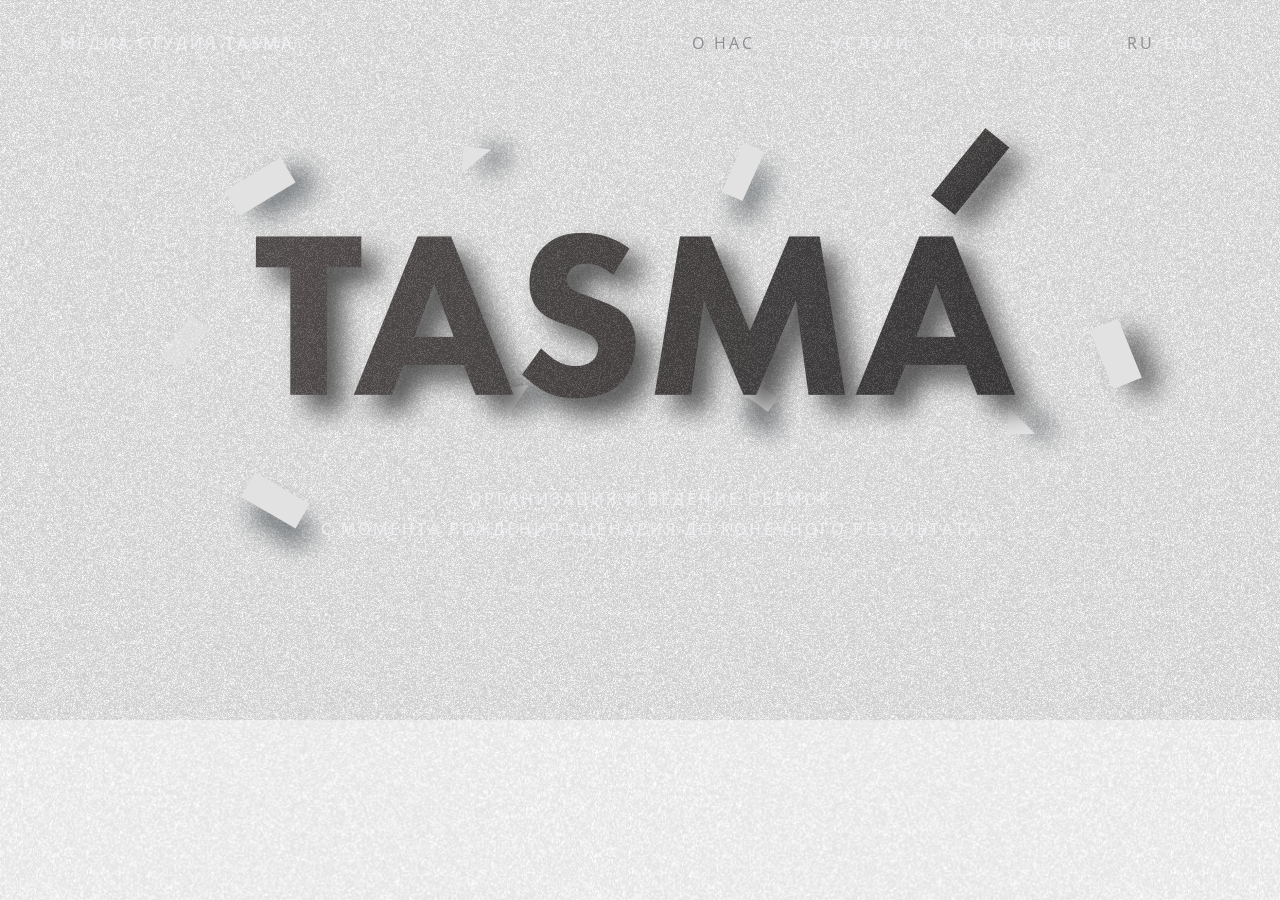
==== index.html @ 50e2a6d8 "some fix" ====
<!doctype html>
<html lang="en">
<head>
    <meta charset="utf-8">
    <meta http-equiv="X-UA-Compatible" content="IE=edge">
    <meta name="viewport" content="width=device-width, initial-scale=1">
    <!-- The above 3 meta tags *must* come first in the head; any other head content must come *after* these tags -->
    <title ></title>

    <!-- HTML5 shim and Respond.js for IE8 support of HTML5 elements and media queries -->
    <!-- WARNING: Respond.js doesn't work if you view the page via file:// -->
    <!--[if lt IE 9]>
    <script src="https://oss.maxcdn.com/html5shiv/3.7.2/html5shiv.min.js"></script>
    <script src="https://oss.maxcdn.com/respond/1.4.2/respond.min.js"></script>
    <![endif]-->
    <link href="css/main.css" rel="stylesheet">
    <link rel="shortcut icon" type="image/png" href="favicon.png">
</head>
<body class="s-body " id="body">
    <div style="display: none" data-i18n="title.about_us" id="title"></div>
    <!-- MAIN WRAPPER -->

    <div class="container-fluid s-main-wrapper ">
        <div class="">
            <ul id="scene" class="s-elements"
                data-friction-x="0.1"
                data-friction-y="0.1"
                data-scalar-x="25"
                data-scalar-y="15"

            >

                <li class="layer" data-depth="0.00" style="    z-index: 9999;">

                    <nav class="s-nav-top o-inline-blocks">
                        <a href="index.html" class=" s-nav-top__brand o-inline-blocks__item s-nav-top__link" data-i18n="[html]navigation.brand">
                            МЕДИА СТУДИЯ <b>TASMA</b>
                        </a>
                        <div class="s-nav-top__menu o-inline-blocks__item o-inline-blocks">
                            <div class="o-inline-blocks__item">
                                <a href="index.html" class="s-nav-top__link s-nav-top__link--active" data-i18n="navigation.menu-1"></a>
                            </div>
                            <div class="o-inline-blocks__item">
                                <a href="services.html" class="s-nav-top__link" data-i18n="navigation.menu-2"></a>
                            </div>
                            <div class="o-inline-blocks__item">
                                <a href="contacts.html" class="s-nav-top__link" data-i18n="navigation.menu-3"></a>
                            </div>
                            <div class="o-inline-blocks__item">
                                <a href="#" id="ru_lang" class="s-nav-top__link" onclick="changeLang('ru')">Ru</a>
                                <i class="s-nav-top__text s-nav-top__slash">/</i>
                                <a href="#" id="en_lang"  class="s-nav-top__link" onclick="changeLang('en')">Eng</a>
                            </div>
                        </div>
                    </nav>
                    <div class="s-index">
                        <div class="s-index__logo">
                            <div class="c-big-logo s-index__logo-ic"></div>
                        </div>
                        <div class="s-index__text" data-i18n="[html]index.text-1"></div>
                    </div>
                </li>

                <!--<li class="layer" data-depth="0.90"><img src="images/elements/elems1.png" style=""></li>-->
                <li class="layer" data-depth="0.40"><img src="images/elements/elems2.png" style="margin-top: 141px;margin-left: 160px;"></li>
                <li class="layer" data-depth="0.20"><img src="images/elements/elems3.png" style="margin-top: 125px;margin-left: 460px;"></li>
            </ul>
        </div>


    </div>

    <!--<div class="labs-section"></div>-->

    <!-- jQuery -->
    <script src="js/jquery.min.js"></script>
    <script src="js/jquery.cookie.js"></script>
    <!-- Include all compiled plugins (below), or include individual files as needed -->
    <script src="js/bootstrap.min.js"></script>
    <script src="js/i18next.js"></script>
    <script src="js/main.js"></script>
    <script src="js/translate.js"></script>
    <script src="js/paralax.js"></script>
    <script src="js/jquery.parallax.min.js"></script>
<script>
    $('#scene').parallax();
</script>
</body>
</html>
---- css/main.css ----
@import "bootstrap.min.css";
@import url(https://fonts.googleapis.com/css?family=Open+Sans:400,300,600,700,800&subset=latin,cyrillic);
/* font-family: "CourierNewPSMT"; */
@font-face {
  font-family: 'CourierNewPSMT';
  src: url('../fonts/CourierNewPSMT.eot');
  src: local('☺'), url('../fonts/CourierNewPSMT.woff') format('woff'), url('../fonts/CourierNewPSMT.ttf') format('truetype'), url('../fonts/CourierNewPSMT.svg') format('svg');
  font-weight: normal;
  font-style: normal;
}
/* font-family: "CourierNewPS-BoldMT"; */
@font-face {
  font-family: 'CourierNewPS-BoldMT';
  src: url('../fonts/CourierNewPS-BoldMT.eot');
  src: local('☺'), url('../fonts/CourierNewPS-BoldMT.woff') format('woff'), url('../fonts/CourierNewPS-BoldMT.ttf') format('truetype'), url('../fonts/CourierNewPS-BoldMT.svg') format('svg');
  font-weight: normal;
  font-style: normal;
}
body {
  font-family: 'Open Sans', Arial, sans-serif;
  font-size: 14px;
}
.c-title {
  margin: 0;
  padding: 0;
  color: #fff;
}
.o-inline-blocks {
  display: flex;
  justify-content: space-around;
}
.o-inline-blocks__item {
  flex: 1;
}
.c-btn {
  display: block;
  text-decoration: none;
  color: #fff;
  font-family: 'myriadpro-semibold';
  font-size: 22px;
  padding: 8.5px 10px;
  text-align: center;
  border: none;
  box-shadow: none;
  width: 100%;
  border-radius: 2px;
}
.c-btn--red {
  background-color: #b60808;
}
.c-btn--blue {
  background-color: #126bc5;
}
.c-form-text {
  display: block;
  text-decoration: none;
  color: #626262;
  font-family: 'Open Sans';
  font-weight: 600;
  font-size: 14px;
  padding: 14px 10px;
  text-align: center;
  border: none;
  box-shadow: none;
  width: 100%;
  border-radius: 2px;
}
.no-overflow {
  overflow-x: hidden;
}
.no-scroll {
  overflow: hidden;
}
.c-logo {
  background-repeat: no-repeat;
  background-position: 0 0;
}
.c-big-logo {
  background: url(../images/logo/tasma.png) no-repeat 0 0;
  width: 807px;
  height: 317px;
  z-index: 3000;
  position: relative;
}
.c-icon--instagram {
  width: 40px;
  height: 40px;
  background: url(../images/insta.svg) no-repeat;
}
@media (-webkit-min-device-pixel-ratio: 2), (min-resolution: 192dpi) {
  .c-icon--instagram {
    background: url(../images/insta@2x.svg) no-repeat;
  }
}
.c-icon--vimeo {
  width: 40px;
  height: 40px;
  background: url(../images/vimeo.svg) no-repeat;
}
@media (-webkit-min-device-pixel-ratio: 2), (min-resolution: 192dpi) {
  .c-icon--vimeo {
    background: url(../images/vimeo@2x.svg) no-repeat;
  }
}
.c-list-services {
  padding-left: 107px;
}
.c-list-services__item {
  margin: 35px 0;
  position: relative;
}
.c-list-services__item:before {
  content: '';
  width: 34px;
  height: 43px;
  display: block;
  position: absolute;
  left: -60px;
  top: 20px;
  background: url(../images/n-1.svg) no-repeat top left;
}
.c-list-services__item--2 {
  padding-right: 40px;
}
.c-list-services__item--2:before {
  content: '';
  width: 44px;
  height: 58px;
  display: block;
  position: absolute;
  right: -10px;
  left: auto;
  top: 20px;
  background: url(../images/n-2.svg) no-repeat top left;
}
.c-list-services__item--3:before {
  content: '';
  width: 37px;
  height: 46px;
  display: block;
  position: absolute;
  left: -60px;
  top: -20px;
  background: url(../images/n-3.svg) no-repeat top left;
}
.c-list-services__item--4 {
  padding-right: 70px;
  background: url(../images/marker-2.svg) no-repeat 164px 31px;
}
.c-list-services__item--4:before {
  content: '';
  width: 44px;
  height: 51px;
  display: block;
  position: absolute;
  right: 36px;
  left: auto;
  top: -5px;
  background: url(../images/n-4.svg) no-repeat top left;
}
.c-list-services__item--42 {
  padding-right: 97px;
  background: url(../images/marker-2.svg) no-repeat 211px 31px;
}
.c-list-services__item--42:before {
  content: '';
  width: 44px;
  height: 51px;
  display: block;
  position: absolute;
  right: 36px;
  left: auto;
  top: -5px;
  background: url(../images/n-4.svg) no-repeat top left;
}
.c-video-pre {
  height: 285px;
  width: 100%;
  display: flex;
  justify-content: center;
}
.c-video-pre__item {
  align-self: center;
}
.c-play {
  width: 77px;
  height: 77px;
  background: url(../images/elements/triangle.svg) no-repeat center center, #3c4144;
  border-radius: 50%;
  -webkit-box-shadow: -5px 15px 63px -13px rgba(0, 0, 0, 0.75);
  -moz-box-shadow: -5px 15px 63px -13px rgba(0, 0, 0, 0.75);
  box-shadow: -5px 15px 63px -13px rgba(0, 0, 0, 0.75);
  margin: 0 35px;
  cursor: pointer;
}
.s-main-wrapper {
  padding: 0;
  margin: 0 auto;
  position: relative;
  z-index: 2000;
  min-width: 1300px;
}
.s-main-wrapper--overflow-y {
  overflow-y: hidden;
}
.s-nav-top {
  padding: 32px 60px;
  z-index: 2000;
}
.s-nav-top__brand {
  width: 50%;
  letter-spacing: 3px;
  font-size: 16px;
  color: #efeff4;
}
.s-nav-top__brand > b {
  font-weight: 600;
}
.s-nav-top__menu {
  text-align: center;
}
.s-nav-top__link {
  font-size: 16px;
  color: #efeff4;
  text-transform: uppercase;
  letter-spacing: 3px;
  cursor: pointer;
}
.s-nav-top__link:link,
.s-nav-top__link:visited {
  font-size: 16px;
  color: #efeff4;
  text-transform: uppercase;
  letter-spacing: 3px;
}
.s-nav-top__link--active,
.s-nav-top__link:hover,
.s-nav-top__link:focus {
  color: #8f8e94!important;
  text-decoration: none;
}
.s-nav-top__slash {
  margin-left: -4px;
}
.s-nav-top__text {
  color: #efeff4;
}
.s-lp-content {
  padding: 66px 0 75px;
}
.s-lp-content__title {
  text-align: center;
}
.s-elements {
  overflow: hidden;
  padding: 0;
}
.s-full-size {
  position: relative;
  height: 100%;
  width: 100%;
}
.s-index {
  margin: 35px auto;
}
.s-index__logo-ic {
  margin: auto;
}
.s-index__text {
  font-weight: 400;
  font-size: 16px;
  line-height: 1.9;
  color: #efeff4;
  letter-spacing: 3px;
  text-align: center;
  padding: 0 20px;
  text-transform: uppercase;
  margin-top: 45px;
}
.s-contacts {
  padding: 30px 60px 200px;
}
.s-contacts__info {
  padding-top: 120px;
}
.s-contacts__title {
  color: #efeff4;
  font-size: 24px;
  font-weight: 400;
  letter-spacing: 3px;
  line-height: 33px;
  text-transform: uppercase;
}
.s-contacts__line {
  width: 90px;
  height: 10px;
  margin: 20px 0 30px;
  background-color: #efeff4;
}
.s-contacts__value {
  color: #fefefe;
  font-size: 24px;
  font-weight: 600;
  line-height: 33px;
  margin-top: 12px;
  margin-bottom: 30px;
  display: block;
  text-decoration: none;
}
.s-contacts__value:hover {
  text-decoration: none;
  color: #fefefe;
}
.s-body {
  background: url('../images/bg/bg.svg');
  background-size: cover;
  width: 100%;
  background-attachment: fixed;
  min-width: 1300px;
  position: relative;
}
.s-body:before {
  content: '';
  background: url(../images/bg/bg-sh.png);
  background-attachment: fixed;
  width: 100%;
  height: 100%;
  min-width: 1300px;
  min-height: 720px;
  top: 0;
  left: 0;
  position: absolute;
}
.s-body__title {
  margin-bottom: 14px;
}
.s-body--noheight {
  height: auto;
}
.s-logo {
  background-image: url(../images/logo/tasma.svg);
  background-position: center center;
}
.s-services {
  font-family: "CourierNewPSMT";
}
.s-services__page {
  display: none;
  width: 900px;
  margin: 20px auto;
  min-height: 600px;
  padding: 60px 100px 25px 60px;
  background: #fefefe;
  position: relative;
  box-shadow: 0 0 8px 0 rgba(0, 0, 0, 0.1), 0 8px 8px 0 rgba(0, 0, 0, 0.2), -8px -8px 16px 0 rgba(255, 255, 255, 0.1);
}
.s-services__page--active {
  display: block;
}
.s-services__page:after {
  content: '';
  position: absolute;
  width: 100%;
  background: #fff;
  height: 100%;
  -webkit-transform: rotate(1deg);
  transform: rotate(1deg);
  top: 10px;
  left: 10px;
  box-shadow: 0 0 8px 0 rgba(0, 0, 0, 0.1), 0 8px 8px 0 rgba(0, 0, 0, 0.2), 0 2px 4px 0 rgba(255, 255, 255, 0.1);
  z-index: -1;
}
.s-services__page-head {
  background: url(../images/marker-1.svg) no-repeat 20px 47px;
}
.s-services__head {
  width: 900px;
  margin: auto;
  font-family: "Open Sans";
  padding: 50px 0 20px;
}
.s-services__arrow {
  position: relative;
}
.s-services__arrow:before {
  content: '';
  width: 44px;
  height: 23px;
  display: block;
  position: absolute;
  right: -50px;
  background: url(../images/back.png) no-repeat center right;
}
.s-services__arrow--left:before {
  transform: rotate(180deg);
  right: auto;
  left: -50px;
}
.s-services__title {
  font-family: "CourierNewPS-BoldMT";
  font-size: 16px;
  line-height: 1.3;
  text-transform: uppercase;
}
.s-services__text {
  font-family: "CourierNewPSMT";
  font-size: 16px;
  line-height: 1.3;
  margin-top: 3px;
}
.s-services__footer {
  font-size: 18px;
  line-height: 1.2;
  text-transform: uppercase;
}
.s-services__video {
  background: url(../images/primer.svg) no-repeat 410px 15px;
}
.s-services__video .o-inline-blocks {
  display: block;
}
.s-services__video .o-inline-blocks__item {
  display: inline-block;
  vertical-align: middle;
  align-self: center;
  font-family: 'Open Sans';
  font-weight: 600;
  text-transform: uppercase;
  font-size: 16px;
  color: #030303;
}
.s-video-window {
  position: fixed;
  z-index: 99999;
  width: 100%;
  height: 100%;
  background: #000;
  top: 0;
  left: 0;
  display: none;
}
.s-video-window--active {
  display: block;
}
.s-video-window__close {
  width: 100px;
  height: 100px;
  background: url(../images/x.png) no-repeat;
  background-size: contain;
  float: right;
  top: 10px;
  left: 10px;
  position: absolute;
  cursor: pointer;
}
.labs-section {
  position: relative;
  min-height: 100%;
  overflow-x: hidden;
}
.labs-section .particle {
  width: 30px;
  height: 30px;
  position: absolute;
  pointer-events: none;
  will-change: transform;
  margin: -15px;
  z-index: 3000;
}
.labs-section svg {
  fill: #fff;
}
.s-footer {
  padding: 20px 60px;
  position: absolute;
  bottom: 0;
  width: 100%;
  min-width: 1300px;
}
.s-footer__left,
.s-footer__right {
  font-size: 14px;
  color: #efeff4;
}
.s-footer__left > a,
.s-footer__right > a {
  text-decoration: underline;
  color: #efeff4;
}
.s-footer__left {
  float: left;
}
.s-footer__right {
  float: right;
}
#sprite {
  visibility: hidden;
  display: none;
}
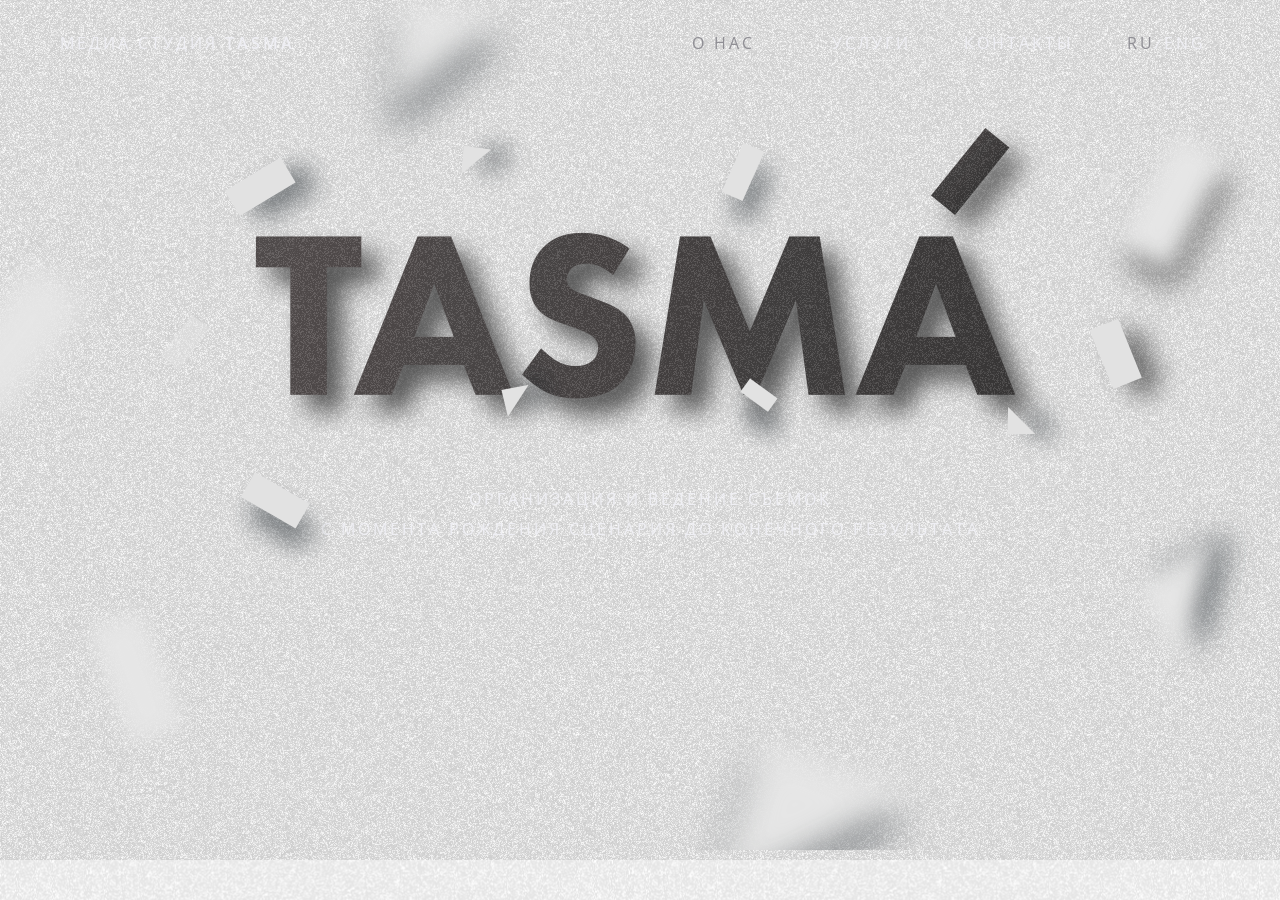
==== commit 98d9c0e8: "some fix" ====
--- a/index.html
+++ b/index.html
@@ -30,7 +30,7 @@
 
             >
 
-                <li class="layer" data-depth="0.00" style="    z-index: 9999;">
+                <li class="layer" data-depth="0.00" style="z-index: 9999;">
 
                     <nav class="s-nav-top o-inline-blocks">
                         <a href="index.html" class=" s-nav-top__brand o-inline-blocks__item s-nav-top__link" data-i18n="[html]navigation.brand">
@@ -53,6 +53,8 @@
                             </div>
                         </div>
                     </nav>
+                </li>
+                <li class="layer layer--static" data-depth="0.00" style="">
                     <div class="s-index">
                         <div class="s-index__logo">
                             <div class="c-big-logo s-index__logo-ic"></div>
@@ -61,7 +63,7 @@
                     </div>
                 </li>
 
-                <!--<li class="layer" data-depth="0.90"><img src="images/elements/elems1.png" style=""></li>-->
+                <li class="layer" data-depth="0.90"><img src="images/elements/elems1.png" style=""></li>
                 <li class="layer" data-depth="0.40"><img src="images/elements/elems2.png" style="margin-top: 141px;margin-left: 160px;"></li>
                 <li class="layer" data-depth="0.20"><img src="images/elements/elems3.png" style="margin-top: 125px;margin-left: 460px;"></li>
             </ul>
--- a/css/main.css
+++ b/css/main.css
@@ -254,6 +254,10 @@
 .s-elements {
   overflow: hidden;
   padding: 0;
+  min-height: 850px;
+}
+.s-elements .layer--static {
+  position: static!important;
 }
 .s-full-size {
   position: relative;
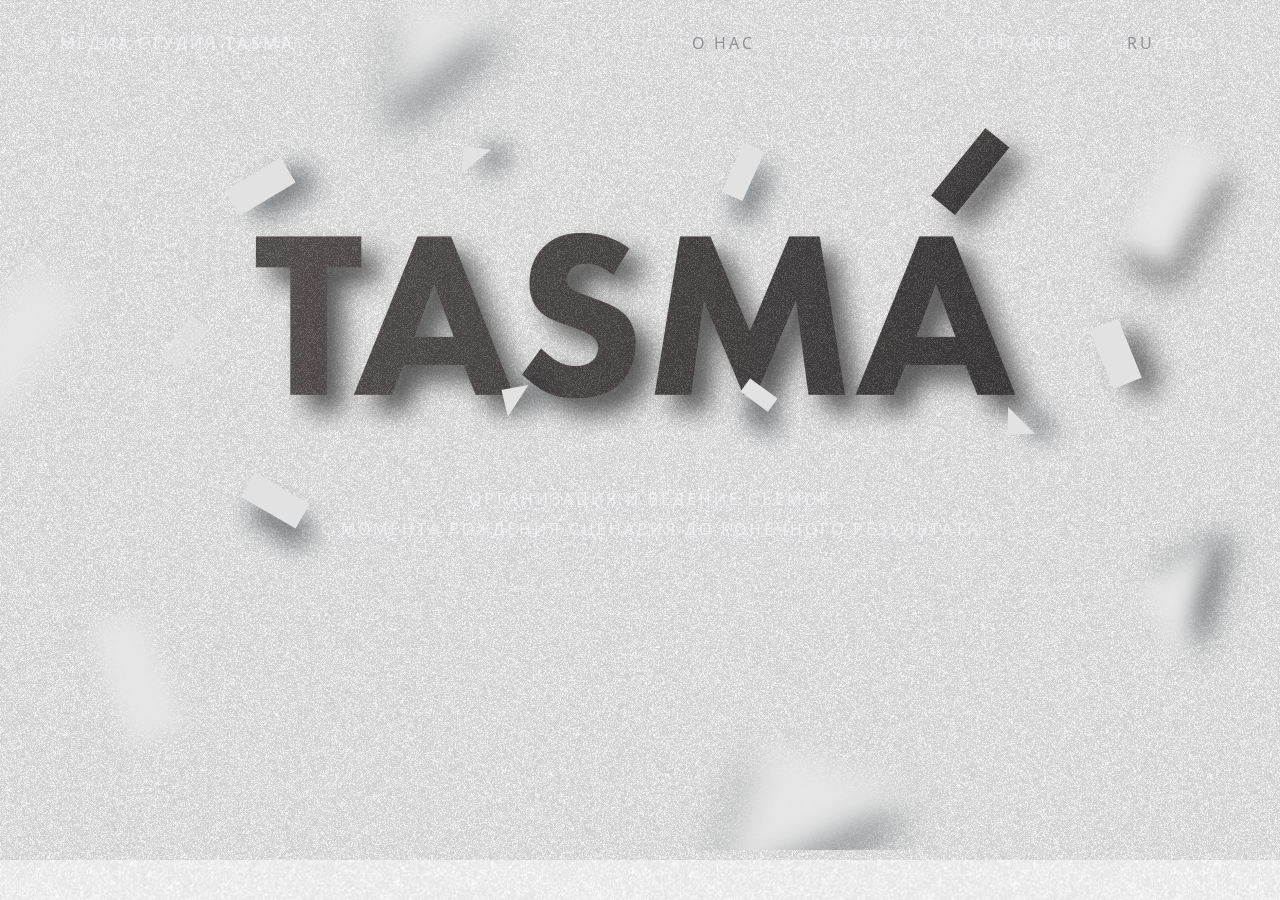
==== commit ff3a0dbd: "some fix" ====
--- a/index.html
+++ b/index.html
@@ -63,7 +63,7 @@
                     </div>
                 </li>
 
-                <li class="layer" data-depth="0.90"><img src="images/elements/elems1.png" style=""></li>
+                <li class="layer" data-depth="0.60"><img src="images/elements/elems1.png" style=""></li>
                 <li class="layer" data-depth="0.40"><img src="images/elements/elems2.png" style="margin-top: 141px;margin-left: 160px;"></li>
                 <li class="layer" data-depth="0.20"><img src="images/elements/elems3.png" style="margin-top: 125px;margin-left: 460px;"></li>
             </ul>
--- a/css/main.css
+++ b/css/main.css
@@ -326,7 +326,7 @@
 .s-body:before {
   content: '';
   background: url(../images/bg/bg-sh.png);
-  background-attachment: fixed;
+  background-attachment: scroll;
   width: 100%;
   height: 100%;
   min-width: 1300px;
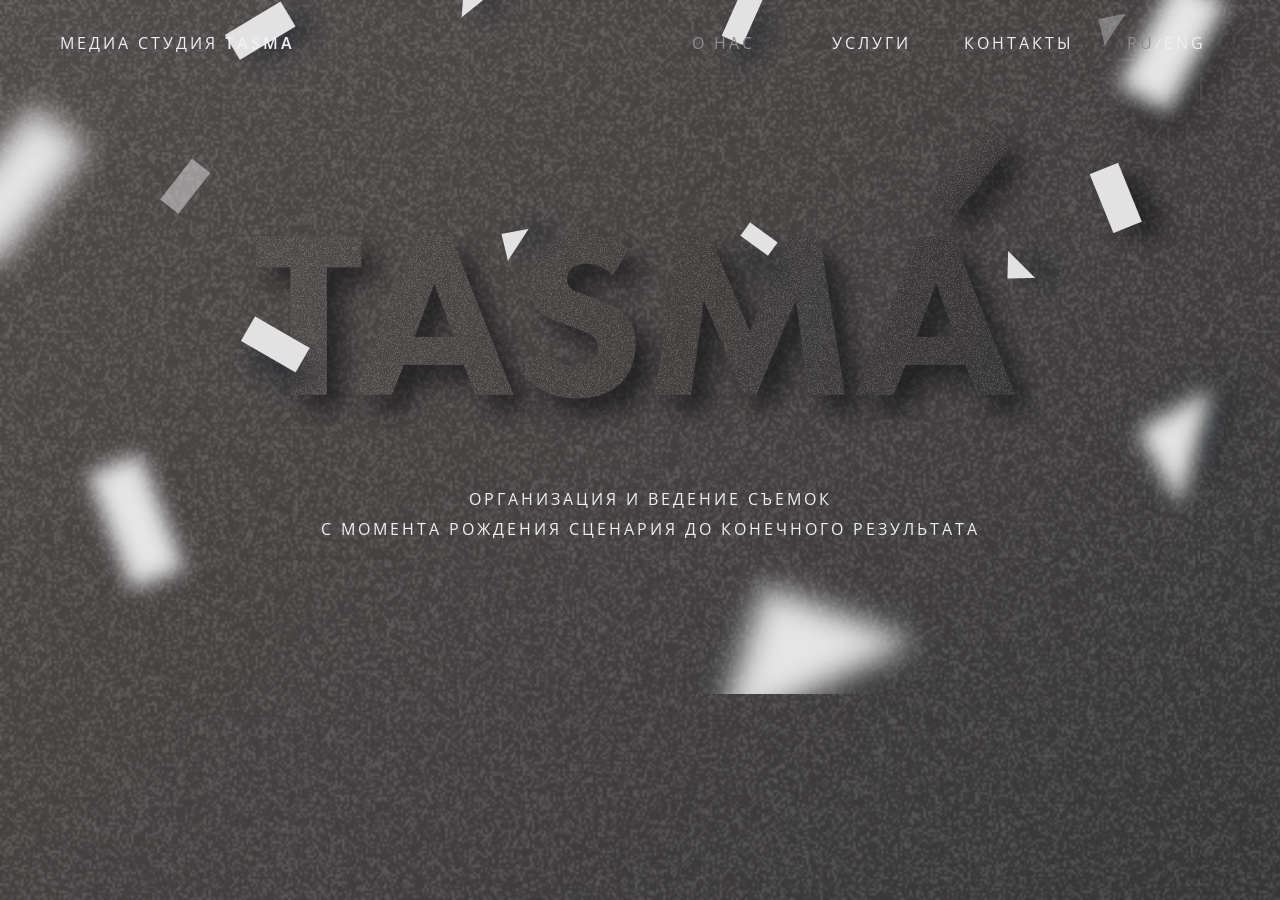
==== commit 0f5a1adf: "some fix" ====
--- a/index.html
+++ b/index.html
@@ -63,9 +63,21 @@
                     </div>
                 </li>
 
-                <li class="layer" data-depth="0.60"><img src="images/elements/elems1.png" style=""></li>
-                <li class="layer" data-depth="0.40"><img src="images/elements/elems2.png" style="margin-top: 141px;margin-left: 160px;"></li>
-                <li class="layer" data-depth="0.20"><img src="images/elements/elems3.png" style="margin-top: 125px;margin-left: 460px;"></li>
+                <li class="layer layer--anim" data-depth="0.60">
+                    <div>
+                        <img src="images/elements/elems1.png" style="">
+                    </div>
+                </li>
+                <li class="layer layer--anim" data-depth="0.40">
+                    <div>
+                        <img src="images/elements/elems2.png" style="margin-top: 141px;margin-left: 160px;">
+                    </div>
+                </li>
+                <li class="layer layer--anim" data-depth="0.20">
+                    <div class="depth-4" data-0="opacity: 1;" data-top-bottom="opacity: 0;">
+                        <img src="images/elements/elems3.png" style="margin-top: 125px;margin-left: 460px;">
+                    </div>
+                </li>
             </ul>
         </div>
 
--- a/css/main.css
+++ b/css/main.css
@@ -19,6 +19,8 @@
 body {
   font-family: 'Open Sans', Arial, sans-serif;
   font-size: 14px;
+  padding: 0;
+  margin: 0;
 }
 .c-title {
   margin: 0;
@@ -256,8 +258,32 @@
   padding: 0;
   min-height: 850px;
 }
+.s-elements .layer {
+  position: absolute;
+}
 .s-elements .layer--static {
   position: static!important;
+}
+.s-elements .layer--anim {
+  position: absolute;
+}
+.s-elements .layer--anim div {
+  position: absolute;
+  -webkit-transform: translate3d(0, 0, 0);
+  -moz-transform: translate3d(0, 0, 0);
+  transform: translate3d(0, 0, 0);
+  -webkit-transform-style: preserve-3d;
+  -moz-transform-style: preserve-3d;
+  transform-style: preserve-3d;
+  -webkit-backface-visibility: hidden;
+  -moz-backface-visibility: hidden;
+  backface-visibility: hidden;
+  -webkit-animation: wave 8s 0.1s infinite linear;
+  -moz-animation: wave 8s 0.1s infinite linear;
+  animation: wave 8s 0.1s infinite linear;
+  bottom: 140px;
+  margin: 0px 0px;
+  height: 16px;
 }
 .s-full-size {
   position: relative;
@@ -317,23 +343,11 @@
 }
 .s-body {
   background: url('../images/bg/bg.svg');
-  background-size: cover;
+  background-size: 3000px;
   width: 100%;
   background-attachment: fixed;
   min-width: 1300px;
   position: relative;
-}
-.s-body:before {
-  content: '';
-  background: url(../images/bg/bg-sh.png);
-  background-attachment: scroll;
-  width: 100%;
-  height: 100%;
-  min-width: 1300px;
-  min-height: 720px;
-  top: 0;
-  left: 0;
-  position: absolute;
 }
 .s-body__title {
   margin-bottom: 14px;
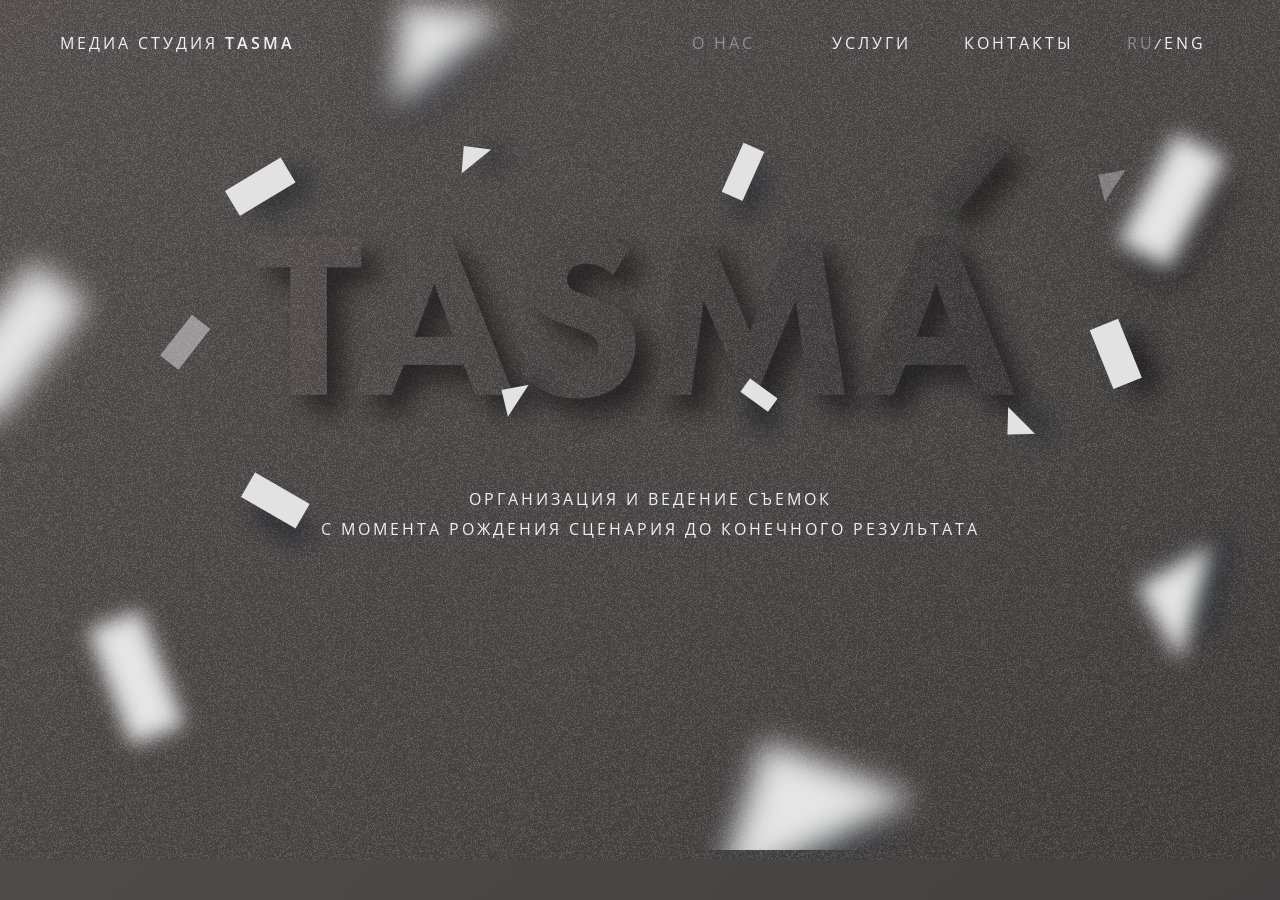
==== commit 66ebf974: "some fix" ====
--- a/index.html
+++ b/index.html
@@ -64,17 +64,17 @@
                 </li>
 
                 <li class="layer layer--anim" data-depth="0.60">
-                    <div>
+                    <div class=" wave-1">
                         <img src="images/elements/elems1.png" style="">
                     </div>
                 </li>
                 <li class="layer layer--anim" data-depth="0.40">
-                    <div>
+                    <div class=" wave-2">
                         <img src="images/elements/elems2.png" style="margin-top: 141px;margin-left: 160px;">
                     </div>
                 </li>
                 <li class="layer layer--anim" data-depth="0.20">
-                    <div class="depth-4" data-0="opacity: 1;" data-top-bottom="opacity: 0;">
+                    <div class="depth-4 wave-2" data-0="opacity: 1;" data-top-bottom="opacity: 0;">
                         <img src="images/elements/elems3.png" style="margin-top: 125px;margin-left: 460px;">
                     </div>
                 </li>
--- a/css/main.css
+++ b/css/main.css
@@ -278,12 +278,24 @@
   -webkit-backface-visibility: hidden;
   -moz-backface-visibility: hidden;
   backface-visibility: hidden;
-  -webkit-animation: wave 8s 0.1s infinite linear;
-  -moz-animation: wave 8s 0.1s infinite linear;
-  animation: wave 8s 0.1s infinite linear;
-  bottom: 140px;
+}
+.s-elements .layer--anim .wave-1 {
+  -webkit-animation: wave 9s 0.1s infinite linear;
+  -moz-animation: wave 9s 0.1s infinite linear;
+  animation: wave 9s 0.1s infinite linear;
+  bottom: -90px;
   margin: 0px 0px;
-  height: 16px;
+  background-size: 40px 16px;
+  height: 90px;
+}
+.s-elements .layer--anim .wave-2 {
+  -webkit-animation: wave 3s 0.1s infinite linear;
+  -moz-animation: wave 3s 0.1s infinite linear;
+  animation: wave 3s 0.1s infinite linear;
+  bottom: -40px;
+  margin: 0px 0px;
+  background-size: 40px 16px;
+  height: 40px;
 }
 .s-full-size {
   position: relative;
@@ -348,6 +360,18 @@
   background-attachment: fixed;
   min-width: 1300px;
   position: relative;
+}
+.s-body:before {
+  content: '';
+  background: url(../images/bg/bg-sh.png);
+  background-attachment: fixed;
+  width: 100%;
+  height: 100%;
+  min-width: 1300px;
+  min-height: 720px;
+  top: 0;
+  left: 0;
+  position: absolute;
 }
 .s-body__title {
   margin-bottom: 14px;
@@ -515,3 +539,39 @@
   visibility: hidden;
   display: none;
 }
+@-moz-keyframes wave {
+  0% {
+    -webkit-transform: rotateZ(0deg) translate3d(0, 10%, 0) rotateZ(0deg);
+    -moz-transform: rotateZ(0deg) translate3d(0, 10%, 0) rotateZ(0deg);
+    transform: rotateZ(0deg) translate3d(0, 10%, 0) rotateZ(0deg);
+  }
+  100% {
+    -webkit-transform: rotateZ(360deg) translate3d(0, 10%, 0) rotateZ(-360deg);
+    -moz-transform: rotateZ(360deg) translate3d(0, 10%, 0) rotateZ(-360deg);
+    transform: rotateZ(360deg) translate3d(0, 10%, 0) rotateZ(-360deg);
+  }
+}
+@-ms-keyframes wave {
+  0% {
+    -webkit-transform: rotateZ(0deg) translate3d(0, 10%, 0) rotateZ(0deg);
+    -moz-transform: rotateZ(0deg) translate3d(0, 10%, 0) rotateZ(0deg);
+    transform: rotateZ(0deg) translate3d(0, 10%, 0) rotateZ(0deg);
+  }
+  100% {
+    -webkit-transform: rotateZ(360deg) translate3d(0, 10%, 0) rotateZ(-360deg);
+    -moz-transform: rotateZ(360deg) translate3d(0, 10%, 0) rotateZ(-360deg);
+    transform: rotateZ(360deg) translate3d(0, 10%, 0) rotateZ(-360deg);
+  }
+}
+@keyframes wave {
+  0% {
+    -webkit-transform: rotateZ(0deg) translate3d(0, 10%, 0) rotateZ(0deg);
+    -moz-transform: rotateZ(0deg) translate3d(0, 10%, 0) rotateZ(0deg);
+    transform: rotateZ(0deg) translate3d(0, 10%, 0) rotateZ(0deg);
+  }
+  100% {
+    -webkit-transform: rotateZ(360deg) translate3d(0, 10%, 0) rotateZ(-360deg);
+    -moz-transform: rotateZ(360deg) translate3d(0, 10%, 0) rotateZ(-360deg);
+    transform: rotateZ(360deg) translate3d(0, 10%, 0) rotateZ(-360deg);
+  }
+}
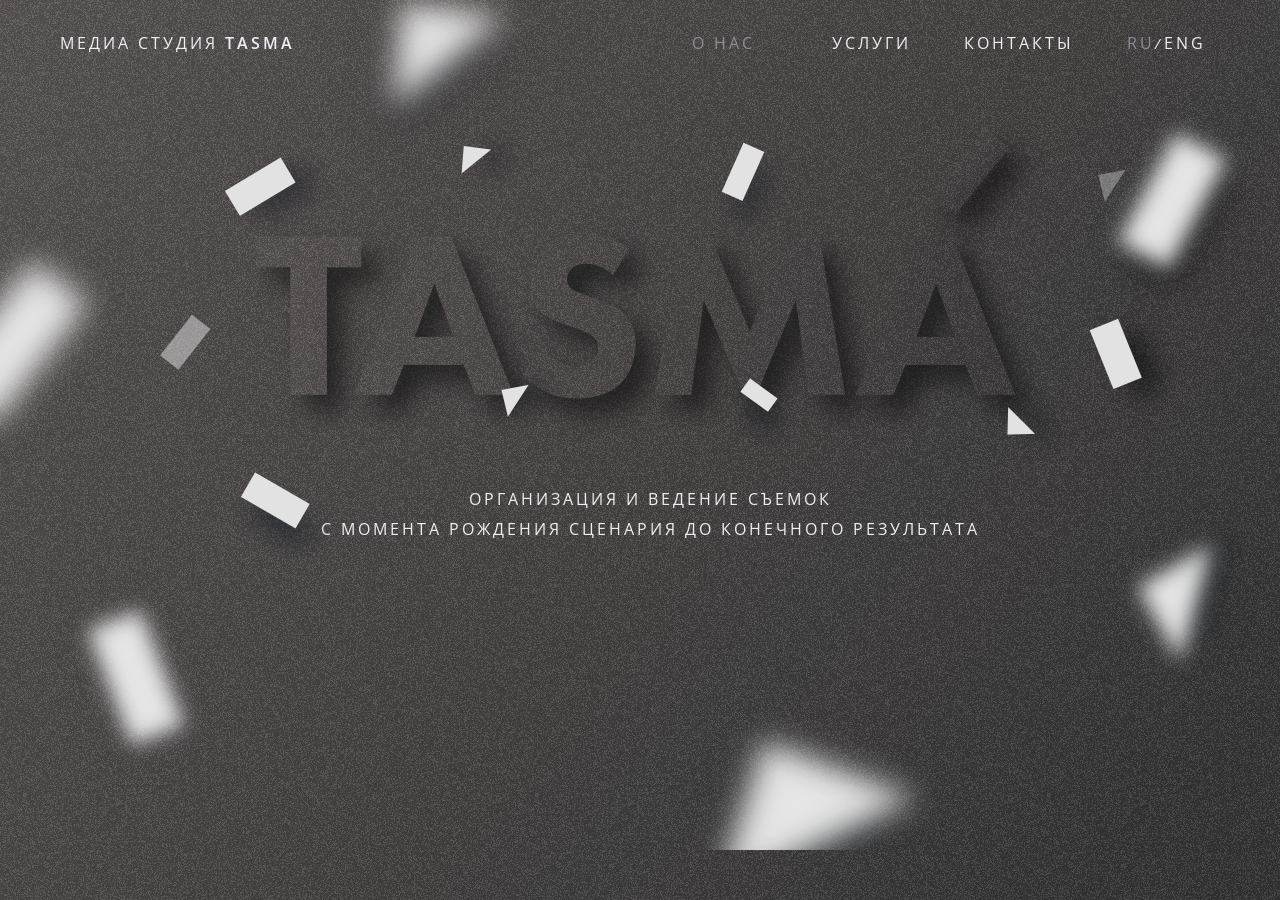
==== commit 1d4073b8: "Add preloader, edit links" ====
--- a/index.html
+++ b/index.html
@@ -80,11 +80,12 @@
                 </li>
             </ul>
         </div>
-
-
     </div>
 
-    <!--<div class="labs-section"></div>-->
+    <div id="preloader" class="c-preloader">
+            <div id="preloader-num" class="c-preloader__percent">0%</div>
+            <div id="preloader-precent" class="c-preloader__percent-line"></div>
+    </div>
 
     <!-- jQuery -->
     <script src="js/jquery.min.js"></script>
@@ -96,8 +97,14 @@
     <script src="js/translate.js"></script>
     <script src="js/paralax.js"></script>
     <script src="js/jquery.parallax.min.js"></script>
+    <script src="js/queryLoader2.js"></script>
 <script>
     $('#scene').parallax();
+
+    //Preloader
+    $(document).ready(function () {
+        $("body").queryLoader2();
+    });
 </script>
 </body>
 </html>
--- a/css/main.css
+++ b/css/main.css
@@ -178,11 +178,11 @@
 .c-video-pre {
   height: 285px;
   width: 100%;
-  display: flex;
-  justify-content: center;
 }
 .c-video-pre__item {
-  align-self: center;
+  width: 420px;
+  margin: auto;
+  padding: 95px 0;
 }
 .c-play {
   width: 77px;
@@ -195,6 +195,37 @@
   margin: 0 35px;
   cursor: pointer;
 }
+.c-preloader {
+  background: url(../images/bg/bg-sh.png), linear-gradient(-50deg, #333 0%, #5a5454 100%);
+  position: fixed;
+  top: 0;
+  width: 100%;
+  height: 100%;
+  z-index: 10000;
+  padding-top: 250px;
+}
+.c-preloader__status {
+  position: absolute;
+  width: 100%;
+  height: 63px;
+  top: 50%;
+  margin-top: -30px;
+}
+.c-preloader__percent {
+  color: #efeff4;
+  font-family: "Open Sans";
+  font-size: 24px;
+  font-weight: 400;
+  line-height: 60px;
+  text-align: center;
+}
+.c-preloader__percent-line {
+  height: 10px;
+  width: 10%;
+  background: #fff;
+  transition: width 1s ease-in;
+  margin: auto;
+}
 .s-main-wrapper {
   padding: 0;
   margin: 0 auto;
@@ -349,29 +380,25 @@
   display: block;
   text-decoration: none;
 }
-.s-contacts__value:hover {
+.s-contacts__value:link,
+.s-contacts__value:visited {
+  color: #efeff4;
+  text-transform: uppercase;
+}
+.s-contacts__value--active,
+.s-contacts__value:hover,
+.s-contacts__value:focus {
+  color: #8f8e94!important;
   text-decoration: none;
-  color: #fefefe;
+  border: none;
+  outline: none;
 }
 .s-body {
-  background: url('../images/bg/bg.svg');
-  background-size: 3000px;
+  background: url(../images/bg/bg-sh.png), linear-gradient(-50deg, #333 0%, #5a5454 100%);
   width: 100%;
   background-attachment: fixed;
   min-width: 1300px;
   position: relative;
-}
-.s-body:before {
-  content: '';
-  background: url(../images/bg/bg-sh.png);
-  background-attachment: fixed;
-  width: 100%;
-  height: 100%;
-  min-width: 1300px;
-  min-height: 720px;
-  top: 0;
-  left: 0;
-  position: absolute;
 }
 .s-body__title {
   margin-bottom: 14px;
